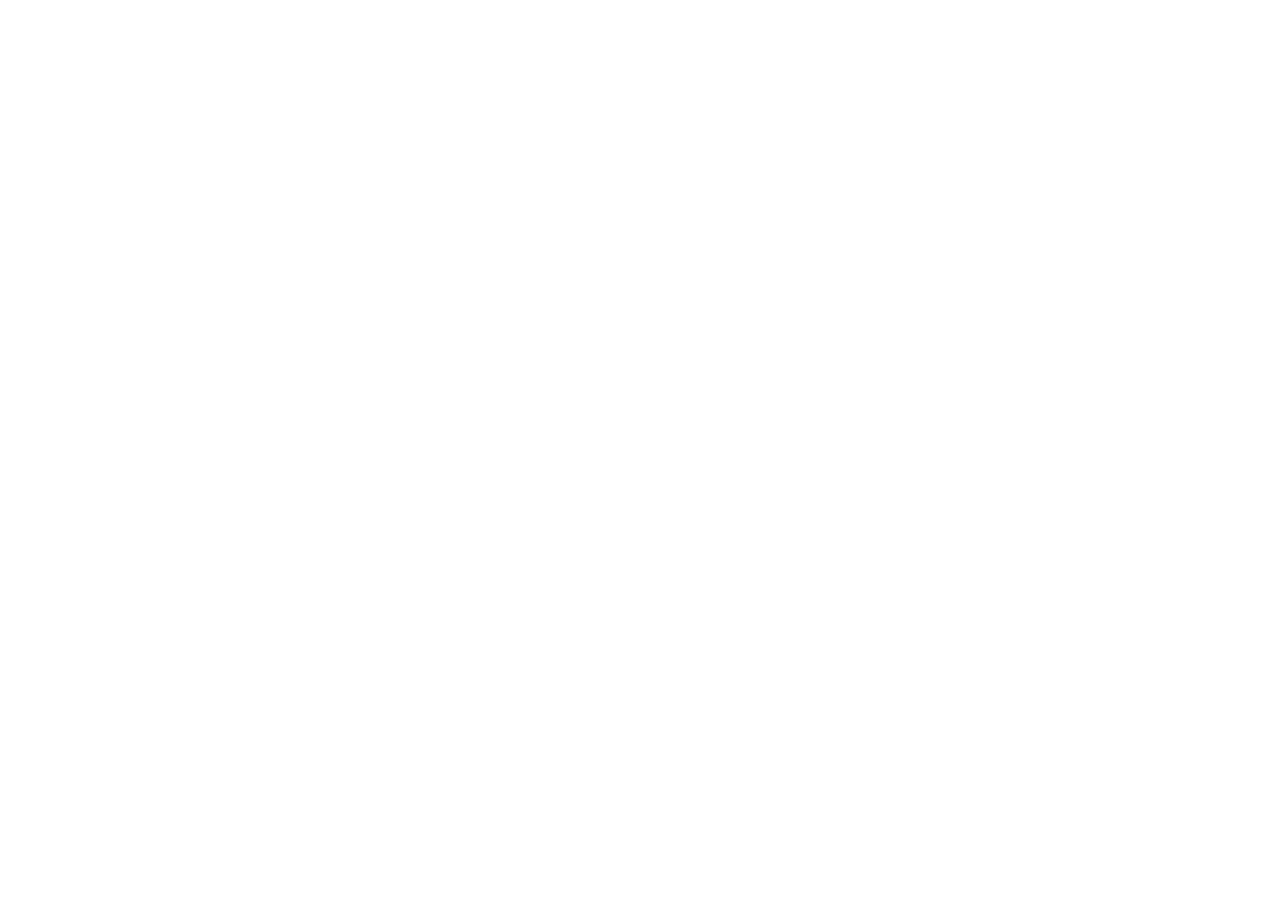
==== index.html @ 4f03c11b "add quiz.js" ====
<!DOCTYPE html>
<html lang="en">
<head>
    <meta charset="UTF-8">
    <meta http-equiv="X-UA-Compatible" content="IE=edge">
    <meta name="viewport" content="width=device-width, initial-scale=1.0">
    <title>Document</title>
</head>
<body>
    
</body>
</html>
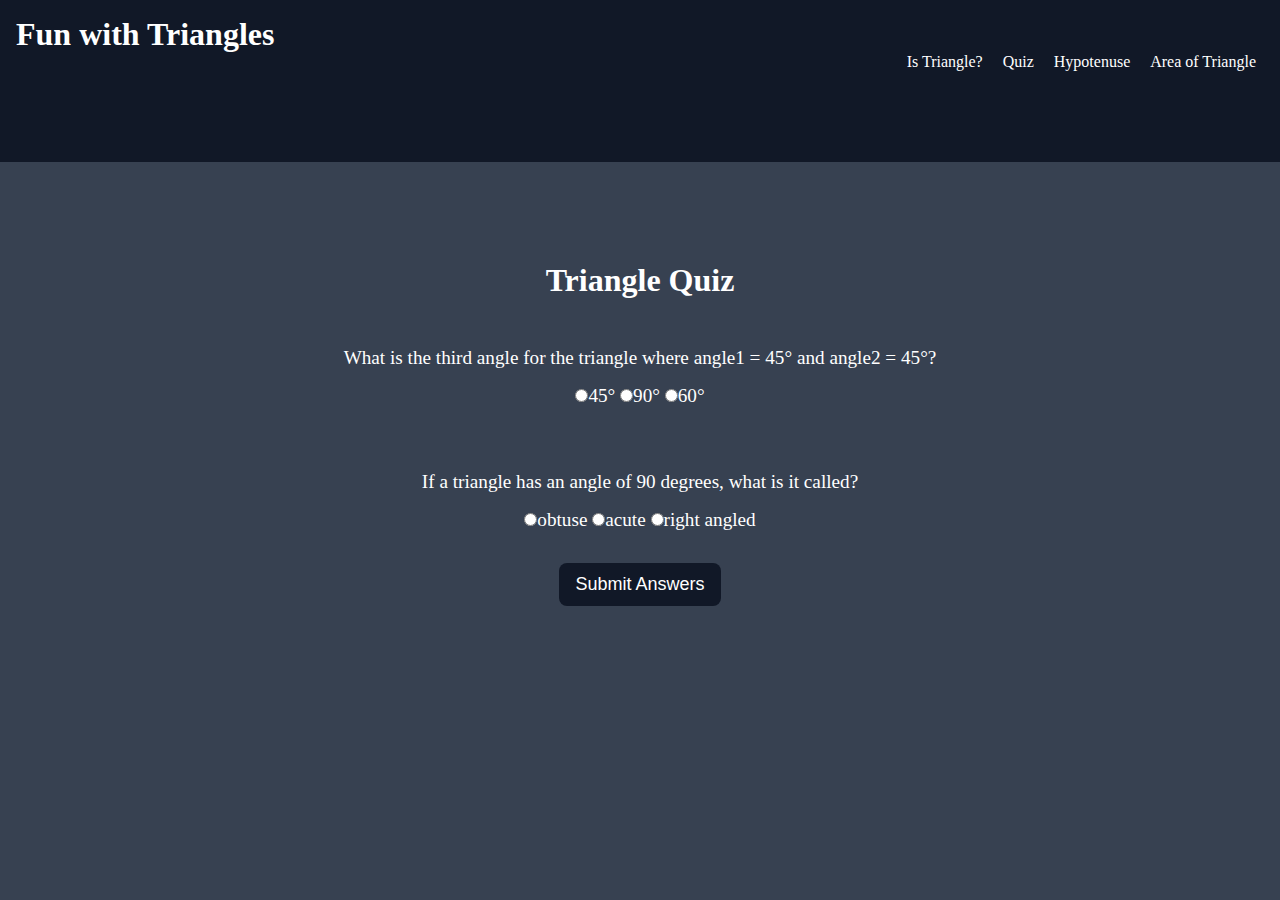
==== commit d4ae43d7: "update styles.css" ====
--- a/index.html
+++ b/index.html
@@ -1,12 +1,51 @@
 <!DOCTYPE html>
 <html lang="en">
+
 <head>
     <meta charset="UTF-8">
     <meta http-equiv="X-UA-Compatible" content="IE=edge">
     <meta name="viewport" content="width=device-width, initial-scale=1.0">
-    <title>Document</title>
+    <title>Triangle Quiz</title>
+    <link rel="stylesheet" href="/styles.css">
 </head>
+
 <body>
-    
+
+    <header id="quiz-header">
+        <h1>Fun with Triangles</h1>
+
+        <nav id="quiz-nav">
+            <a href="/pages/istriangle.html">Is Triangle?</a>
+            <a href="/">Quiz</a>
+            <a href="/pages/hypotenuse.html">Hypotenuse</a>
+            <a href="/pages/AreaOfTriangle.html">Area of Triangle</a>
+        </nav>
+
+    </header>
+
+    <main class="main-quiz">
+        <h1>Triangle Quiz</h1>
+        <form class='quiz-form'>
+            <div class="question-container">
+                <p>What is the third angle for the triangle where angle1 = 45° and angle2 = 45°?</p>
+                <label><input type="radio" name="question1" value="45°" />45°</label>
+                <label><input type="radio" name="question1" value="90°" />90°</label>
+                <label><input type="radio" name="question1" value="60°" />60°</label>
+            </div>
+            <div class="question-container">
+                <p>If a triangle has an angle of 90 degrees, what is it called?</p>
+                <label><input type="radio" name="question2" value="acute" />obtuse</label>
+                <label><input type="radio" name="question2" value="obtuse" />acute</label>
+                <label><input type="radio" name="question2" value="right angled" />right angled</label>
+            </div>
+
+        </form>
+        <button id="submit-answer-btn">Submit Answers</button>
+
+        <div id="output"></div>
+    </main>
+
+    <script src="quiz.js"></script>
 </body>
+
 </html>--- a/styles.css
+++ b/styles.css
@@ -0,0 +1,81 @@
+:root{
+    --primary-color : #111827;
+    --scondary-color: #374151;
+}
+
+*{
+    margin: 0;
+    padding: 0;
+    box-sizing: border-box;
+}
+
+body{
+    background-color: var(--scondary-color);
+    color: white;
+}
+
+#quiz-header{
+    background-color: var(--primary-color);
+    width: 100%;
+    height: 18vh;
+    color: white;
+    padding: 1rem;
+}
+
+#quiz-nav{
+    color: white;
+    text-align: right;
+}
+
+a{
+    text-decoration: none;
+    color: white;
+}
+
+.main-quiz{
+
+    text-align: center;
+    margin: 0 0 7rem;
+    width: 100%;
+    margin-top: 100px;
+
+}
+
+.main-quiz h1{
+    margin: 1rem;
+}
+
+#quiz-nav > a{
+    padding: 0 0.5rem;
+}
+
+.question-container {
+    width: 85%;
+    margin: 1rem auto;
+    font-size: larger;
+    padding: 1rem 0;
+  }
+
+  .question-container p {
+    margin: 1rem 0;
+  }
+
+  #output {
+    font-size: 1.3rem;
+    margin: 1rem;
+    font-weight: bolder;
+  }
+
+
+  #submit-answer-btn {
+    background: var(--primary-color);
+    border: none;
+    color: #fff;
+    padding: 0.7rem 1rem;
+    border-radius: 0.5rem;
+    font-size: large;
+    cursor: pointer;
+    outline: #fff;
+    margin: 1rem auto;
+    display: block;
+  }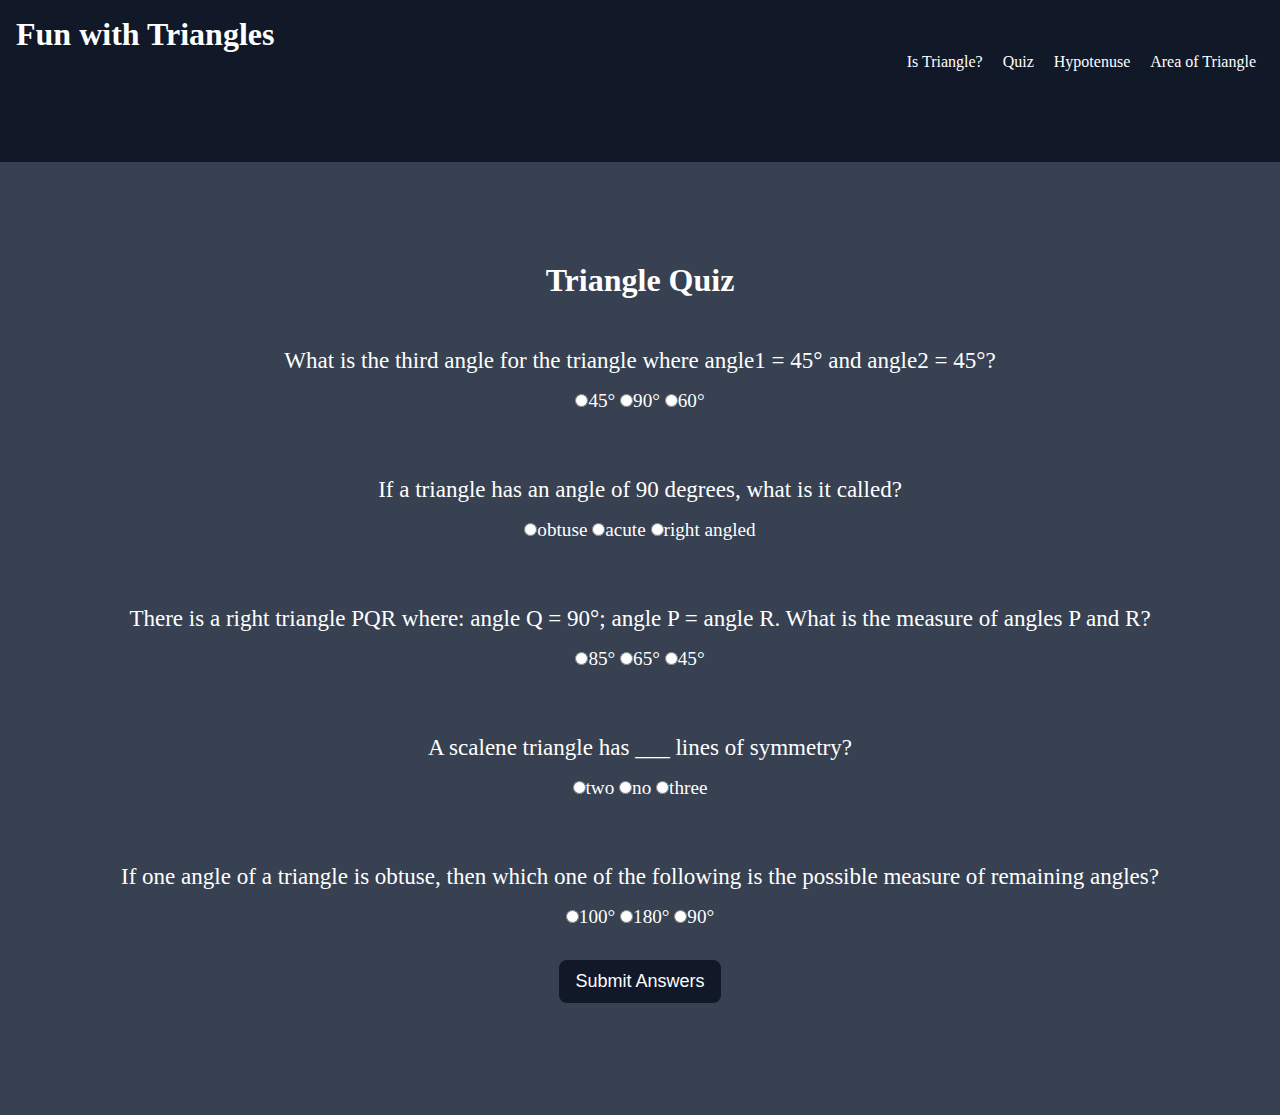
==== commit dd2bf65b: "update index.html" ====
--- a/index.html
+++ b/index.html
@@ -39,6 +39,31 @@
                 <label><input type="radio" name="question2" value="right angled" />right angled</label>
             </div>
 
+
+            <div class="question-container">
+                <p>There is a right triangle PQR where: angle Q = 90°; angle P = angle R. What is the measure of angles P and R?</p>
+                <label><input type="radio" name="question3" value="85°" />85°</label>
+                <label><input type="radio" name="question3" value="65°" />65°</label>
+                <label><input type="radio" name="question3" value="45°" />45°</label>
+            </div>
+
+
+            <div class="question-container">
+                <p>A scalene triangle has ___ lines of symmetry?</p>
+                <label><input type="radio" name="questio4n" value="two" />two</label>
+                <label><input type="radio" name="question4" value="no" />no</label>
+                <label><input type="radio" name="question4" value="three" />three</label>
+            </div>
+
+
+            <div class="question-container">
+                <p>If one angle of a triangle is obtuse, then which one of the following is the possible measure of remaining angles?</p>
+                <label><input type="radio" name="question5" value="100°" />100°</label>
+                <label><input type="radio" name="question5" value="180°" />180°</label>
+                <label><input type="radio" name="question5" value="90°" />90°</label>
+            </div>
+
+
         </form>
         <button id="submit-answer-btn">Submit Answers</button>
 
--- a/styles.css
+++ b/styles.css
@@ -45,6 +45,11 @@
     margin: 1rem;
 }
 
+.main-quiz p{
+    font-size: larger;
+    margin: 0.5rem;
+}
+
 #quiz-nav > a{
     padding: 0 0.5rem;
 }
@@ -64,10 +69,11 @@
     font-size: 1.3rem;
     margin: 1rem;
     font-weight: bolder;
+    color: white;
   }
 
 
-  #submit-answer-btn {
+  #submit-answer-btn{
     background: var(--primary-color);
     border: none;
     color: #fff;
@@ -78,4 +84,16 @@
     outline: #fff;
     margin: 1rem auto;
     display: block;
+  }
+
+  .input-angle{
+      display: block;
+      margin: auto;
+      width: 300px;
+      height: 8vh;
+      margin-bottom: 20px;
+      outline: none;
+      border-radius: 10px;
+      border: 2px solid var(--primary-color);
+      font-size: larger;
   }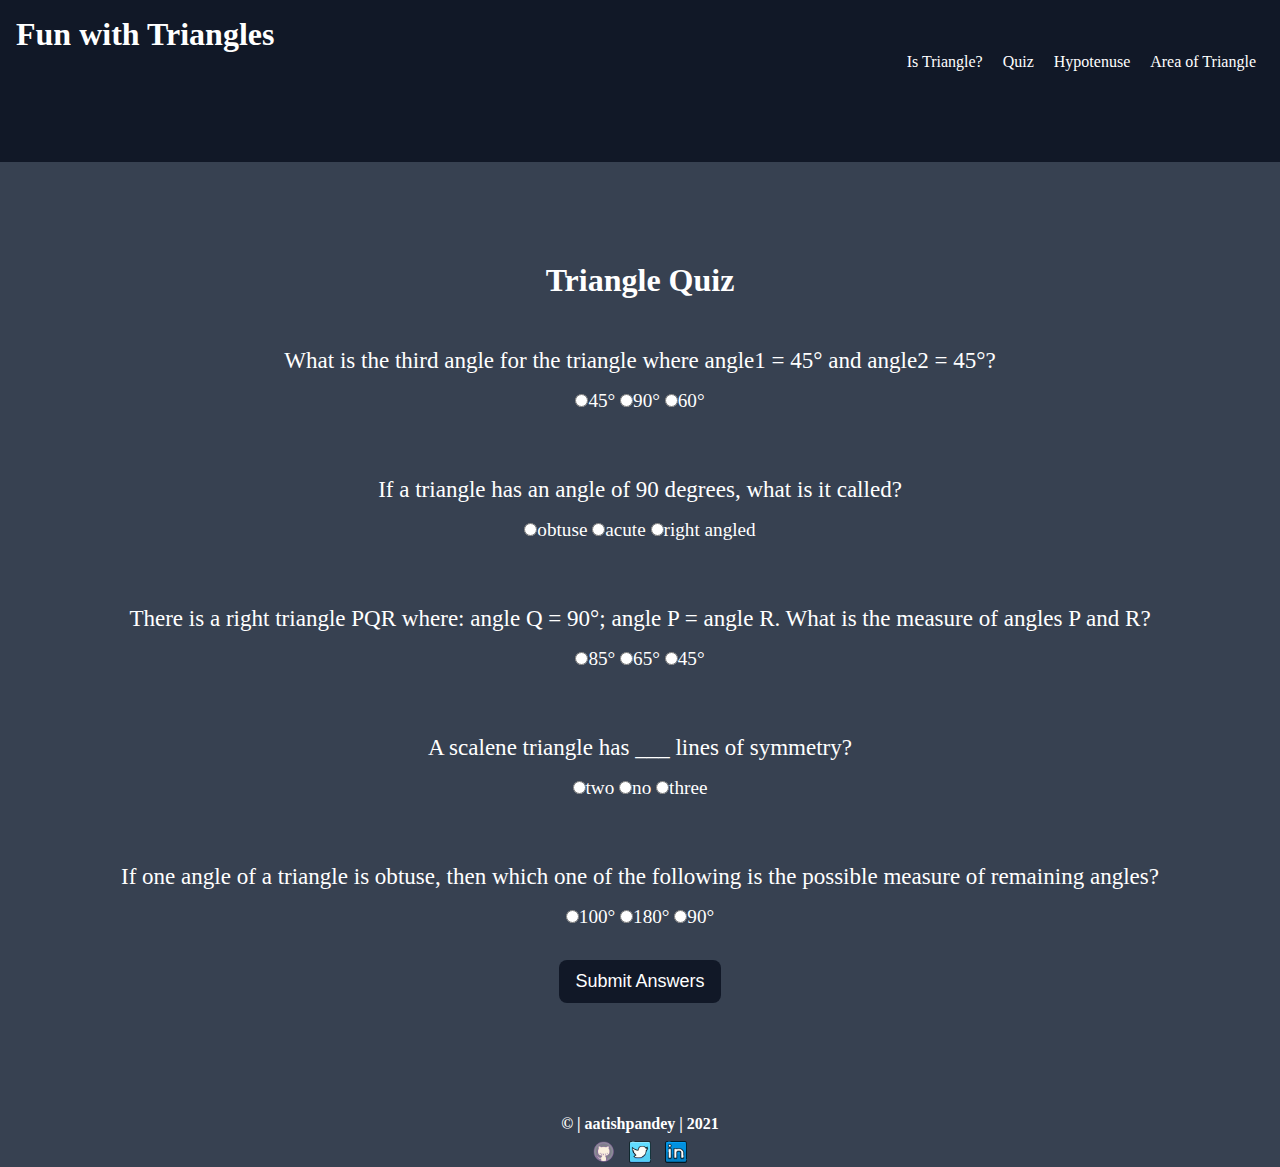
==== commit 1427cfcd: "add footer" ====
--- a/index.html
+++ b/index.html
@@ -70,6 +70,15 @@
         <div id="output"></div>
     </main>
 
+    <footer class="footer">
+        <p id="footer-para">© | aatishpandey | 2021</p>
+        <ul class="social-links list-non-bullet">
+            <li class="list-item-inline"><a class="link" href="https://github.com/aatishpandey" target="_blank"><img class="footer-img" src="/images/github-icon.png" alt="github" class="favicon"></a></li>
+            <li class="list-item-inline"><a class="link" href="https://twitter.com/aatish0808" target="_blank"><img class="footer-img" src="/images/twitter-icon.png" alt="twitter" class="favicon"></a></li>
+            <li class="list-item-inline"><a class="link" href="https://www.linkedin.com/in/aatish-pandey-9832799b/" target="_blank"><img class="footer-img" src="/images/linkedin-icon.png" alt="linkedin" class="favicon"></a></li>
+        </ul>
+    </footer>
+
     <script src="quiz.js"></script>
 </body>
 
--- a/styles.css
+++ b/styles.css
@@ -96,4 +96,36 @@
       border-radius: 10px;
       border: 2px solid var(--primary-color);
       font-size: larger;
-  }+  }
+
+  
+  .footer{
+    margin-top: 30px;
+    text-align: center;
+    bottom: 0;
+    max-width: 100%;
+    font-weight: bolder;
+}
+
+#footer-para{
+    margin-block-start: 0;
+    margin-block-end: 0;
+    margin-top: 20px;
+    margin-bottom: 8px;
+}
+
+ul{
+    padding-inline-start:0;
+    margin-block-start: 0;
+    margin-block-end: 0;
+}
+
+.list-item-inline{
+    display: inline;
+    margin:auto;
+    margin-inline: 5px;
+}
+
+.footer-img{
+    width: 22px;
+}